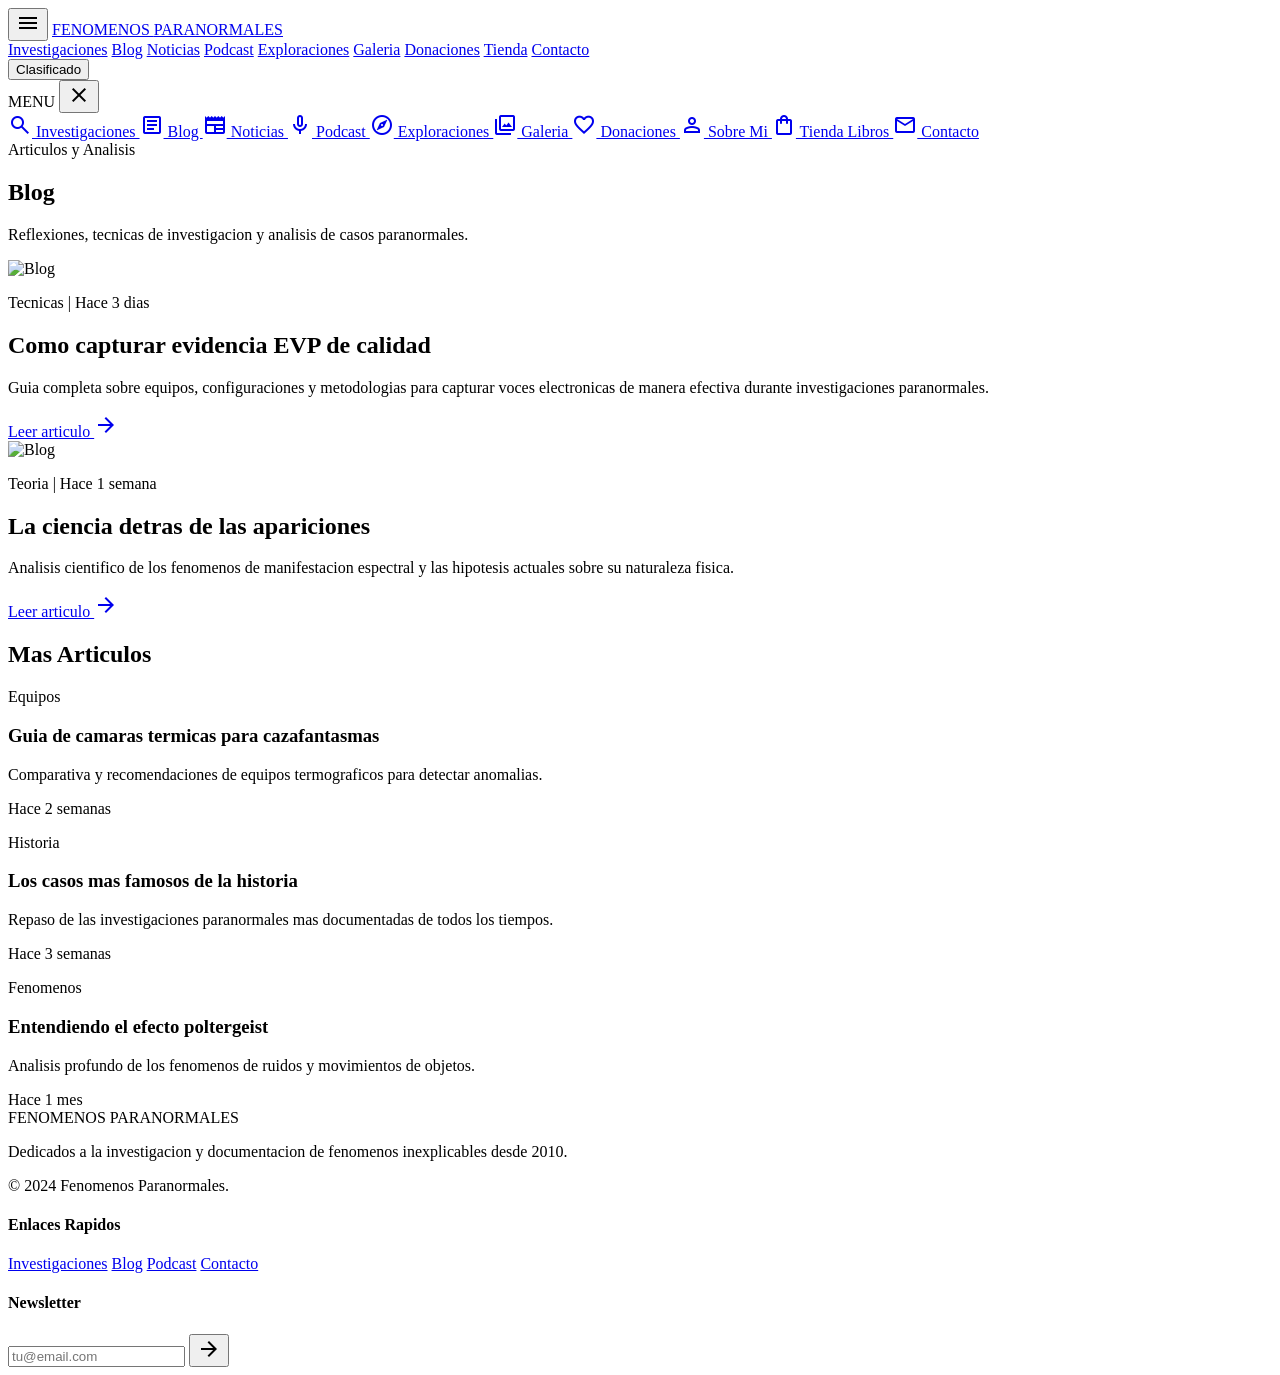
==== blog.html @ f91ad7a1 "Add files via upload Asi va a ir quedando bro" ====
<!DOCTYPE html>
<html lang="es">
<head>
    <meta charset="utf-8"/>
    <meta content="width=device-width, initial-scale=1.0" name="viewport"/>
    <title>Blog | FENOMENOS PARANORMALES</title>
    <link href="https://fonts.googleapis.com/css2?family=EB+Garamond:wght@400;500;600;700&family=Hanken+Grotesk:wght@400;700&display=swap" rel="stylesheet"/>
    <link href="https://fonts.googleapis.com/css2?family=Material+Symbols+Outlined:wght,FILL@100..700,0..1&display=swap" rel="stylesheet"/>
    <script src="https://cdn.tailwindcss.com?plugins=forms,container-queries"></script>
    <script>
        tailwind.config = {
            darkMode: 'class',
            theme: {
                extend: {
                    colors: { primary: '#000000', secondary: '#b6171e' },
                    fontFamily: { 'display': ['"EB Garamond"', 'serif'], 'body': ['"Hanken Grotesk"', 'sans-serif'] }
                }
            }
        }
    </script>
    <link href="styles.css" rel="stylesheet"/>
    <style>
        .nav-hidden { transform: translateY(-100%); }
        nav { transition: transform 0.35s ease; }
        #menuMovil { transition: transform 0.3s ease; }
        #menuMovil.open { transform: translateX(0); }
        #overlayMenu.visible { display: block; }
    </style>
</head>

<body class="bg-white text-black min-h-screen flex flex-col">

    <nav id="mainNav" class="bg-white border-b-2 border-black flex justify-between items-center w-full px-6 lg:px-12 h-20 fixed top-0 z-50">
        <button id="btnHamburguesa" class="lg:hidden p-2 text-black hover:text-red-700 transition-colors">
            <span class="material-symbols-outlined text-2xl">menu</span>
        </button>
        
        <a href="index.html" class="font-display text-xl lg:text-2xl font-bold tracking-wider text-black uppercase">
            FENOMENOS <span class="text-red-700">PARANORMALES</span>
        </a>
        
        <div class="hidden lg:flex gap-6 xl:gap-8 items-center">
            <a class="font-body text-xs uppercase tracking-widest text-black hover:text-red-700 border-b-2 border-transparent hover:border-red-700 transition-all pb-1" href="investigaciones.html">Investigaciones</a>
            <a class="font-body text-xs uppercase tracking-widest text-red-700 border-b-2 border-red-700 pb-1" href="blog.html">Blog</a>
            <a class="font-body text-xs uppercase tracking-widest text-black hover:text-red-700 border-b-2 border-transparent hover:border-red-700 transition-all pb-1" href="noticias.html">Noticias</a>
            <a class="font-body text-xs uppercase tracking-widest text-black hover:text-red-700 border-b-2 border-transparent hover:border-red-700 transition-all pb-1" href="podcast.html">Podcast</a>
            <a class="font-body text-xs uppercase tracking-widest text-black hover:text-red-700 border-b-2 border-transparent hover:border-red-700 transition-all pb-1" href="exploraciones.html">Exploraciones</a>
            <a class="font-body text-xs uppercase tracking-widest text-black hover:text-red-700 border-b-2 border-transparent hover:border-red-700 transition-all pb-1" href="galeria.html">Galeria</a>
            <a class="font-body text-xs uppercase tracking-widest text-black hover:text-red-700 border-b-2 border-transparent hover:border-red-700 transition-all pb-1" href="donaciones.html">Donaciones</a>
            <a class="font-body text-xs uppercase tracking-widest text-black hover:text-red-700 border-b-2 border-transparent hover:border-red-700 transition-all pb-1" href="tienda.html">Tienda</a>
            <a class="font-body text-xs uppercase tracking-widest text-black hover:text-red-700 border-b-2 border-transparent hover:border-red-700 transition-all pb-1" href="contacto.html">Contacto</a>
        </div>
        
        <div class="flex items-center gap-3">
            <button class="font-body text-xs uppercase tracking-wider px-4 py-2 bg-black text-white hover:bg-red-700 transition-colors duration-300">Clasificado</button>
        </div>
    </nav>

    <div id="overlayMenu" class="hidden fixed inset-0 bg-black/50 z-40 lg:hidden"></div>
    
    <div id="menuMovil" class="fixed left-0 top-0 h-screen w-72 bg-white border-r-2 border-black z-50 -translate-x-full lg:hidden flex flex-col pt-6 px-4">
        
        <div class="flex justify-between items-center mb-6 px-2 pb-4 border-b border-gray-200">
            <span class="font-display text-lg font-bold text-black">MENU</span>
            <button id="btnCerrarMenu" class="p-1 text-black hover:text-red-700 transition-colors">
                <span class="material-symbols-outlined">close</span>
            </button>
        </div>
        
        <div class="space-y-1 overflow-y-auto flex-1">
            <a class="flex items-center gap-3 p-3 font-body text-xs uppercase tracking-wider text-black hover:bg-gray-100 hover:text-red-700 border-l-2 border-transparent hover:border-red-700 transition-all" href="investigaciones.html">
                <span class="material-symbols-outlined">search</span> Investigaciones
            </a>
            <a class="flex items-center gap-3 p-3 font-body text-xs uppercase tracking-wider text-red-700 border-l-2 border-red-700 bg-gray-100" href="blog.html">
                <span class="material-symbols-outlined">article</span> Blog
            </a>
            <a class="flex items-center gap-3 p-3 font-body text-xs uppercase tracking-wider text-black hover:bg-gray-100 hover:text-red-700 border-l-2 border-transparent hover:border-red-700 transition-all" href="noticias.html">
                <span class="material-symbols-outlined">newspaper</span> Noticias
            </a>
            <a class="flex items-center gap-3 p-3 font-body text-xs uppercase tracking-wider text-black hover:bg-gray-100 hover:text-red-700 border-l-2 border-transparent hover:border-red-700 transition-all" href="podcast.html">
                <span class="material-symbols-outlined">mic</span> Podcast
            </a>
            <a class="flex items-center gap-3 p-3 font-body text-xs uppercase tracking-wider text-black hover:bg-gray-100 hover:text-red-700 border-l-2 border-transparent hover:border-red-700 transition-all" href="exploraciones.html">
                <span class="material-symbols-outlined">explore</span> Exploraciones
            </a>
            <a class="flex items-center gap-3 p-3 font-body text-xs uppercase tracking-wider text-black hover:bg-gray-100 hover:text-red-700 border-l-2 border-transparent hover:border-red-700 transition-all" href="galeria.html">
                <span class="material-symbols-outlined">photo_library</span> Galeria
            </a>
            <a class="flex items-center gap-3 p-3 font-body text-xs uppercase tracking-wider text-black hover:bg-gray-100 hover:text-red-700 border-l-2 border-transparent hover:border-red-700 transition-all" href="donaciones.html">
                <span class="material-symbols-outlined">favorite</span> Donaciones
            </a>
            <a class="flex items-center gap-3 p-3 font-body text-xs uppercase tracking-wider text-black hover:bg-gray-100 hover:text-red-700 border-l-2 border-transparent hover:border-red-700 transition-all" href="sobremi.html">
                <span class="material-symbols-outlined">person</span> Sobre Mi
            </a>
            <a class="flex items-center gap-3 p-3 font-body text-xs uppercase tracking-wider text-black hover:bg-gray-100 hover:text-red-700 border-l-2 border-transparent hover:border-red-700 transition-all" href="tienda.html">
                <span class="material-symbols-outlined">shopping_bag</span> Tienda Libros
            </a>
            <a class="flex items-center gap-3 p-3 font-body text-xs uppercase tracking-wider text-black hover:bg-gray-100 hover:text-red-700 border-l-2 border-transparent hover:border-red-700 transition-all" href="contacto.html">
                <span class="material-symbols-outlined">mail</span> Contacto
            </a>
        </div>
    </div>

    <main class="flex-grow mt-20">
        
        <!-- HERO BLOG -->
        <section class="px-6 lg:px-12 py-16 lg:py-24 max-w-6xl mx-auto border-b border-gray-200">
            <div class="text-center">
                <span class="font-body text-xs text-red-700 uppercase tracking-widest mb-4 block">Articulos y Analisis</span>
                <h1 class="font-display text-4xl lg:text-6xl mb-6">Blog</h1>
                <p class="font-body text-lg text-gray-600 max-w-2xl mx-auto">Reflexiones, tecnicas de investigacion y analisis de casos paranormales.</p>
            </div>
        </section>

        <!-- ARTICULOS DESTACADOS -->
        <section class="px-6 lg:px-12 py-16 max-w-6xl mx-auto border-b border-gray-200">
            <div class="grid grid-cols-1 lg:grid-cols-2 gap-8">
                
                <article class="group bg-white border-2 border-black overflow-hidden hover:border-red-700 transition-colors">
                    <div class="aspect-video overflow-hidden">
                        <img loading="lazy" class="w-full h-full object-cover filter grayscale group-hover:grayscale-0 group-hover:scale-105 transition-all duration-700" src="https://images.unsplash.com/photo-1519074069444-1ba4fff66d16?w=600&h=340&fit=crop" alt="Blog"/>
                    </div>
                    <div class="p-6">
                        <p class="font-body text-[10px] text-red-700 uppercase tracking-wider mb-2">Tecnicas | Hace 3 dias</p>
                        <h2 class="font-display text-2xl mb-4">Como capturar evidencia EVP de calidad</h2>
                        <p class="font-body text-gray-600 mb-6">Guia completa sobre equipos, configuraciones y metodologias para capturar voces electronicas de manera efectiva durante investigaciones paranormales.</p>
                        <a href="#" class="inline-flex items-center gap-2 font-body text-xs uppercase tracking-wider text-red-700 hover:text-black transition-colors">
                            Leer articulo <span class="material-symbols-outlined text-sm">arrow_forward</span>
                        </a>
                    </div>
                </article>
                
                <article class="group bg-white border-2 border-black overflow-hidden hover:border-red-700 transition-colors">
                    <div class="aspect-video overflow-hidden">
                        <img loading="lazy" class="w-full h-full object-cover filter grayscale group-hover:grayscale-0 group-hover:scale-105 transition-all duration-700" src="https://images.unsplash.com/photo-1605806616949-1e87b487bc2a?w=600&h=340&fit=crop" alt="Blog"/>
                    </div>
                    <div class="p-6">
                        <p class="font-body text-[10px] text-red-700 uppercase tracking-wider mb-2">Teoria | Hace 1 semana</p>
                        <h2 class="font-display text-2xl mb-4">La ciencia detras de las apariciones</h2>
                        <p class="font-body text-gray-600 mb-6">Analisis cientifico de los fenomenos de manifestacion espectral y las hipotesis actuales sobre su naturaleza fisica.</p>
                        <a href="#" class="inline-flex items-center gap-2 font-body text-xs uppercase tracking-wider text-red-700 hover:text-black transition-colors">
                            Leer articulo <span class="material-symbols-outlined text-sm">arrow_forward</span>
                        </a>
                    </div>
                </article>
            </div>
        </section>

        <!-- MAS ARTICULOS -->
        <section class="px-6 lg:px-12 py-16 max-w-6xl mx-auto bg-gray-50">
            <h2 class="font-display text-2xl mb-12">Mas Articulos</h2>
            
            <div class="grid grid-cols-1 md:grid-cols-3 gap-6">
                
                <article class="group bg-white border border-gray-300 p-6 hover:border-black transition-colors">
                    <p class="font-body text-[10px] text-red-700 uppercase tracking-wider mb-2">Equipos</p>
                    <h3 class="font-display text-lg mb-3">Guia de camaras termicas para cazafantasmas</h3>
                    <p class="font-body text-sm text-gray-600 mb-4">Comparativa y recomendaciones de equipos termograficos para detectar anomalias.</p>
                    <span class="font-body text-xs text-gray-400">Hace 2 semanas</span>
                </article>
                
                <article class="group bg-white border border-gray-300 p-6 hover:border-black transition-colors">
                    <p class="font-body text-[10px] text-red-700 uppercase tracking-wider mb-2">Historia</p>
                    <h3 class="font-display text-lg mb-3">Los casos mas famosos de la historia</h3>
                    <p class="font-body text-sm text-gray-600 mb-4">Repaso de las investigaciones paranormales mas documentadas de todos los tiempos.</p>
                    <span class="font-body text-xs text-gray-400">Hace 3 semanas</span>
                </article>
                
                <article class="group bg-white border border-gray-300 p-6 hover:border-black transition-colors">
                    <p class="font-body text-[10px] text-red-700 uppercase tracking-wider mb-2">Fenomenos</p>
                    <h3 class="font-display text-lg mb-3">Entendiendo el efecto poltergeist</h3>
                    <p class="font-body text-sm text-gray-600 mb-4">Analisis profundo de los fenomenos de ruidos y movimientos de objetos.</p>
                    <span class="font-body text-xs text-gray-400">Hace 1 mes</span>
                </article>
            </div>
        </section>

    </main>

    <footer class="bg-black text-white py-12 px-6 lg:px-12">
        <div class="max-w-6xl mx-auto grid grid-cols-1 md:grid-cols-3 gap-8">
            <div>
                <div class="font-display text-xl font-bold mb-4">FENOMENOS <span class="text-red-700">PARANORMALES</span></div>
                <p class="font-body text-sm text-gray-400 mb-4">Dedicados a la investigacion y documentacion de fenomenos inexplicables desde 2010.</p>
                <p class="font-body text-xs text-gray-500">© 2024 Fenomenos Paranormales.</p>
            </div>
            <div>
                <h4 class="font-body text-xs uppercase tracking-wider text-red-700 mb-4">Enlaces Rapidos</h4>
                <div class="flex flex-col gap-2">
                    <a href="investigaciones.html" class="font-body text-sm text-gray-400 hover:text-white">Investigaciones</a>
                    <a href="blog.html" class="font-body text-sm text-gray-400 hover:text-white">Blog</a>
                    <a href="podcast.html" class="font-body text-sm text-gray-400 hover:text-white">Podcast</a>
                    <a href="contacto.html" class="font-body text-sm text-gray-400 hover:text-white">Contacto</a>
                </div>
            </div>
            <div>
                <h4 class="font-body text-xs uppercase tracking-wider text-red-700 mb-4">Newsletter</h4>
                <div class="flex border-b border-gray-600">
                    <input type="email" placeholder="tu@email.com" class="bg-transparent flex-grow py-2 text-white focus:outline-none"/>
                    <button class="text-red-700 hover:text-white">
                        <span class="material-symbols-outlined">arrow_forward</span>
                    </button>
                </div>
            </div>
        </div>
    </footer>

    <script>
        const btnHamburguesa = document.getElementById('btnHamburguesa');
        const btnCerrarMenu = document.getElementById('btnCerrarMenu');
        const menuMovil = document.getElementById('menuMovil');
        const overlayMenu = document.getElementById('overlayMenu');
        
        function abrirMenu() { menuMovil.classList.add('open'); overlayMenu.classList.add('visible'); document.body.style.overflow = 'hidden'; }
        function cerrarMenu() { menuMovil.classList.remove('open'); overlayMenu.classList.remove('visible'); document.body.style.overflow = ''; }
        
        btnHamburguesa.addEventListener('click', abrirMenu);
        btnCerrarMenu.addEventListener('click', cerrarMenu);
        overlayMenu.addEventListener('click', cerrarMenu);
        document.querySelectorAll('#menuMovil a').forEach(link => link.addEventListener('click', cerrarMenu));
        
        (function() {
            const nav = document.getElementById('mainNav');
            let ultimoScroll = 0;
            window.addEventListener('scroll', function() {
                const actual = window.pageYOffset;
                if (actual <= 100) { nav.classList.remove('nav-hidden'); ultimoScroll = actual; return; }
                if (Math.abs(actual - ultimoScroll) < 10) return;
                actual > ultimoScroll ? nav.classList.add('nav-hidden') : nav.classList.remove('nav-hidden');
                ultimoScroll = actual;
            });
        })();
    </script>

</body>
</html>
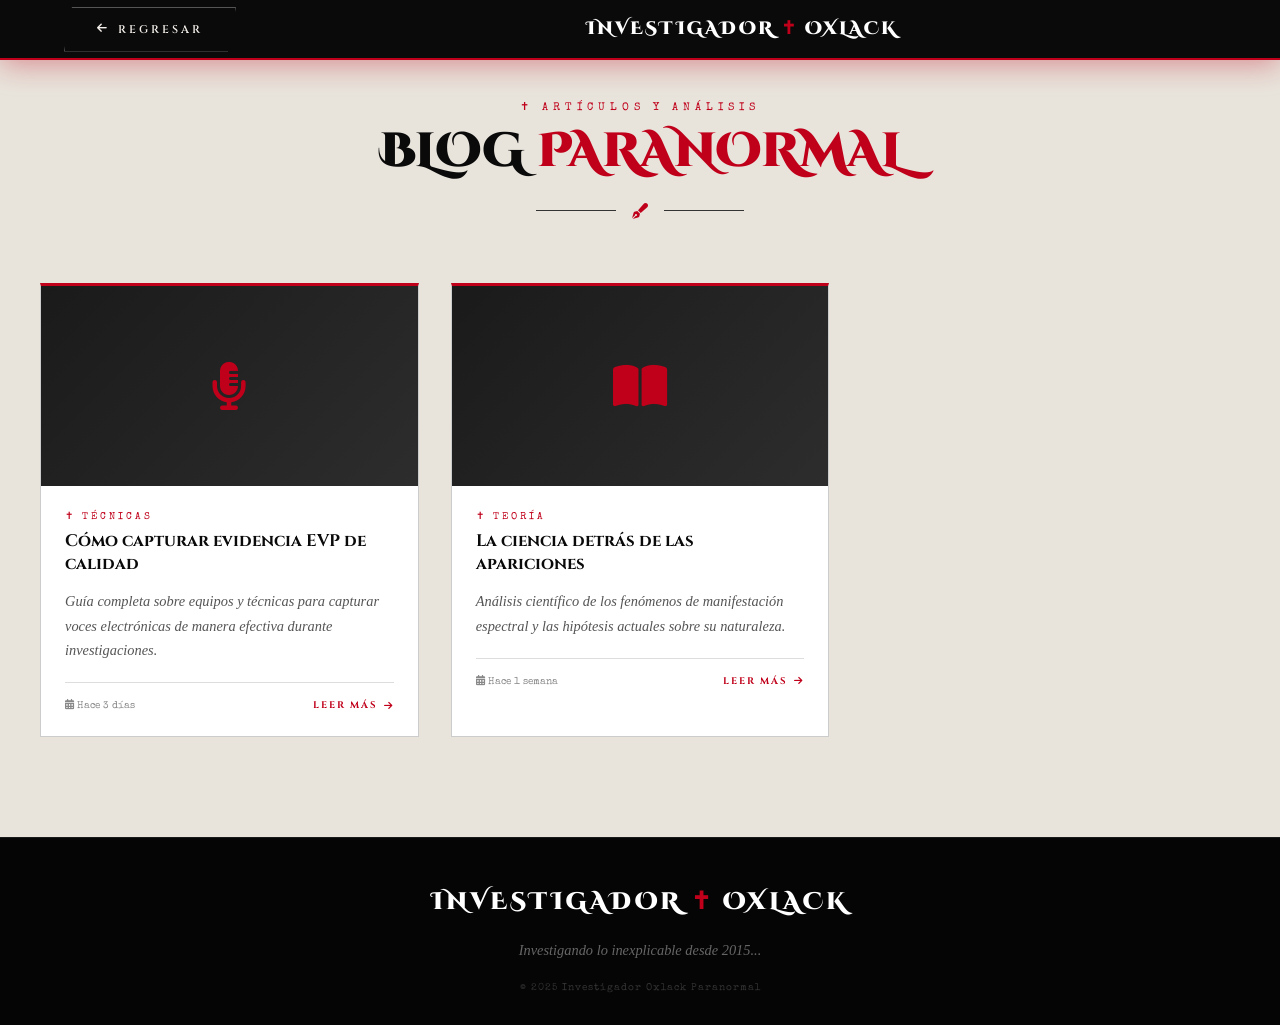
==== commit 09114233: "MODIFICIACIONES PRIMERA REVISION HAY QUE IR LIMPIANDO Y ORGANIZANDO EL GIT" ====
--- a/blog.html
+++ b/blog.html
@@ -1,236 +1,67 @@
 <!DOCTYPE html>
 <html lang="es">
 <head>
-    <meta charset="utf-8"/>
-    <meta content="width=device-width, initial-scale=1.0" name="viewport"/>
-    <title>Blog | FENOMENOS PARANORMALES</title>
-    <link href="https://fonts.googleapis.com/css2?family=EB+Garamond:wght@400;500;600;700&family=Hanken+Grotesk:wght@400;700&display=swap" rel="stylesheet"/>
-    <link href="https://fonts.googleapis.com/css2?family=Material+Symbols+Outlined:wght,FILL@100..700,0..1&display=swap" rel="stylesheet"/>
-    <script src="https://cdn.tailwindcss.com?plugins=forms,container-queries"></script>
-    <script>
-        tailwind.config = {
-            darkMode: 'class',
-            theme: {
-                extend: {
-                    colors: { primary: '#000000', secondary: '#b6171e' },
-                    fontFamily: { 'display': ['"EB Garamond"', 'serif'], 'body': ['"Hanken Grotesk"', 'sans-serif'] }
-                }
-            }
-        }
-    </script>
-    <link href="styles.css" rel="stylesheet"/>
-    <style>
-        .nav-hidden { transform: translateY(-100%); }
-        nav { transition: transform 0.35s ease; }
-        #menuMovil { transition: transform 0.3s ease; }
-        #menuMovil.open { transform: translateX(0); }
-        #overlayMenu.visible { display: block; }
-    </style>
+<meta charset="UTF-8">
+<meta name="viewport" content="width=device-width, initial-scale=1.0">
+<title>Blog | Investigador Oxlack Paranormal</title>
+<link href="https://fonts.googleapis.com/css2?family=Creepster&family=Cinzel+Decorative:wght@400;700;900&family=Cinzel:wght@400;600;900&family=IM+Fell+English:ital@0;1&family=Special+Elite&display=swap" rel="stylesheet">
+<link rel="stylesheet" href="https://cdnjs.cloudflare.com/ajax/libs/font-awesome/6.5.0/css/all.min.css">
+<link rel="stylesheet" href="styles.css">
 </head>
+<body>
 
-<body class="bg-white text-black min-h-screen flex flex-col">
+<!-- NAV SIMPLIFICADO -->
+<nav>
+  <a href="index.html" class="btn-secondary" style="margin-left: 2rem;"><i class="fas fa-arrow-left"></i> Regresar</a>
+  <a class="nav-logo" href="index.html">INVESTIGADOR <span>&#10013;</span> OXLACK</a>
+  <div></div>
+</nav>
 
-    <nav id="mainNav" class="bg-white border-b-2 border-black flex justify-between items-center w-full px-6 lg:px-12 h-20 fixed top-0 z-50">
-        <button id="btnHamburguesa" class="lg:hidden p-2 text-black hover:text-red-700 transition-colors">
-            <span class="material-symbols-outlined text-2xl">menu</span>
-        </button>
-        
-        <a href="index.html" class="font-display text-xl lg:text-2xl font-bold tracking-wider text-black uppercase">
-            FENOMENOS <span class="text-red-700">PARANORMALES</span>
-        </a>
-        
-        <div class="hidden lg:flex gap-6 xl:gap-8 items-center">
-            <a class="font-body text-xs uppercase tracking-widest text-black hover:text-red-700 border-b-2 border-transparent hover:border-red-700 transition-all pb-1" href="investigaciones.html">Investigaciones</a>
-            <a class="font-body text-xs uppercase tracking-widest text-red-700 border-b-2 border-red-700 pb-1" href="blog.html">Blog</a>
-            <a class="font-body text-xs uppercase tracking-widest text-black hover:text-red-700 border-b-2 border-transparent hover:border-red-700 transition-all pb-1" href="noticias.html">Noticias</a>
-            <a class="font-body text-xs uppercase tracking-widest text-black hover:text-red-700 border-b-2 border-transparent hover:border-red-700 transition-all pb-1" href="podcast.html">Podcast</a>
-            <a class="font-body text-xs uppercase tracking-widest text-black hover:text-red-700 border-b-2 border-transparent hover:border-red-700 transition-all pb-1" href="exploraciones.html">Exploraciones</a>
-            <a class="font-body text-xs uppercase tracking-widest text-black hover:text-red-700 border-b-2 border-transparent hover:border-red-700 transition-all pb-1" href="galeria.html">Galeria</a>
-            <a class="font-body text-xs uppercase tracking-widest text-black hover:text-red-700 border-b-2 border-transparent hover:border-red-700 transition-all pb-1" href="donaciones.html">Donaciones</a>
-            <a class="font-body text-xs uppercase tracking-widest text-black hover:text-red-700 border-b-2 border-transparent hover:border-red-700 transition-all pb-1" href="tienda.html">Tienda</a>
-            <a class="font-body text-xs uppercase tracking-widest text-black hover:text-red-700 border-b-2 border-transparent hover:border-red-700 transition-all pb-1" href="contacto.html">Contacto</a>
+<section class="section">
+  <div class="container">
+    <div class="section-header">
+      <span class="section-label">&#10013; Artículos y Análisis</span>
+      <h2 class="section-title">BLOG <span class="rojo">PARANORMAL</span></h2>
+      <div class="section-line"><i class="fas fa-pen-fancy"></i></div>
+    </div>
+    <div class="inv-grid">
+      <div class="inv-card">
+        <div class="inv-img-placeholder"><i class="fas fa-microphone-alt"></i></div>
+        <div class="inv-card-body">
+          <span class="inv-tag">&#10013; Técnicas</span>
+          <h3 class="inv-card-title">Cómo capturar evidencia EVP de calidad</h3>
+          <p class="inv-card-desc">Guía completa sobre equipos y técnicas para capturar voces electrónicas de manera efectiva durante investigaciones.</p>
+          <div class="inv-card-meta">
+            <span><i class="fas fa-calendar-alt"></i> Hace 3 días</span>
+            <a href="#" class="read-more">Leer más <i class="fas fa-arrow-right"></i></a>
+          </div>
         </div>
-        
-        <div class="flex items-center gap-3">
-            <button class="font-body text-xs uppercase tracking-wider px-4 py-2 bg-black text-white hover:bg-red-700 transition-colors duration-300">Clasificado</button>
+      </div>
+      <div class="inv-card">
+        <div class="inv-img-placeholder"><i class="fas fa-book-open"></i></div>
+        <div class="inv-card-body">
+          <span class="inv-tag">&#10013; Teoría</span>
+          <h3 class="inv-card-title">La ciencia detrás de las apariciones</h3>
+          <p class="inv-card-desc">Análisis científico de los fenómenos de manifestación espectral y las hipótesis actuales sobre su naturaleza.</p>
+          <div class="inv-card-meta">
+            <span><i class="fas fa-calendar-alt"></i> Hace 1 semana</span>
+            <a href="#" class="read-more">Leer más <i class="fas fa-arrow-right"></i></a>
+          </div>
         </div>
-    </nav>
+      </div>
+    </div>
+  </div>
+</section>
 
-    <div id="overlayMenu" class="hidden fixed inset-0 bg-black/50 z-40 lg:hidden"></div>
-    
-    <div id="menuMovil" class="fixed left-0 top-0 h-screen w-72 bg-white border-r-2 border-black z-50 -translate-x-full lg:hidden flex flex-col pt-6 px-4">
-        
-        <div class="flex justify-between items-center mb-6 px-2 pb-4 border-b border-gray-200">
-            <span class="font-display text-lg font-bold text-black">MENU</span>
-            <button id="btnCerrarMenu" class="p-1 text-black hover:text-red-700 transition-colors">
-                <span class="material-symbols-outlined">close</span>
-            </button>
-        </div>
-        
-        <div class="space-y-1 overflow-y-auto flex-1">
-            <a class="flex items-center gap-3 p-3 font-body text-xs uppercase tracking-wider text-black hover:bg-gray-100 hover:text-red-700 border-l-2 border-transparent hover:border-red-700 transition-all" href="investigaciones.html">
-                <span class="material-symbols-outlined">search</span> Investigaciones
-            </a>
-            <a class="flex items-center gap-3 p-3 font-body text-xs uppercase tracking-wider text-red-700 border-l-2 border-red-700 bg-gray-100" href="blog.html">
-                <span class="material-symbols-outlined">article</span> Blog
-            </a>
-            <a class="flex items-center gap-3 p-3 font-body text-xs uppercase tracking-wider text-black hover:bg-gray-100 hover:text-red-700 border-l-2 border-transparent hover:border-red-700 transition-all" href="noticias.html">
-                <span class="material-symbols-outlined">newspaper</span> Noticias
-            </a>
-            <a class="flex items-center gap-3 p-3 font-body text-xs uppercase tracking-wider text-black hover:bg-gray-100 hover:text-red-700 border-l-2 border-transparent hover:border-red-700 transition-all" href="podcast.html">
-                <span class="material-symbols-outlined">mic</span> Podcast
-            </a>
-            <a class="flex items-center gap-3 p-3 font-body text-xs uppercase tracking-wider text-black hover:bg-gray-100 hover:text-red-700 border-l-2 border-transparent hover:border-red-700 transition-all" href="exploraciones.html">
-                <span class="material-symbols-outlined">explore</span> Exploraciones
-            </a>
-            <a class="flex items-center gap-3 p-3 font-body text-xs uppercase tracking-wider text-black hover:bg-gray-100 hover:text-red-700 border-l-2 border-transparent hover:border-red-700 transition-all" href="galeria.html">
-                <span class="material-symbols-outlined">photo_library</span> Galeria
-            </a>
-            <a class="flex items-center gap-3 p-3 font-body text-xs uppercase tracking-wider text-black hover:bg-gray-100 hover:text-red-700 border-l-2 border-transparent hover:border-red-700 transition-all" href="donaciones.html">
-                <span class="material-symbols-outlined">favorite</span> Donaciones
-            </a>
-            <a class="flex items-center gap-3 p-3 font-body text-xs uppercase tracking-wider text-black hover:bg-gray-100 hover:text-red-700 border-l-2 border-transparent hover:border-red-700 transition-all" href="sobremi.html">
-                <span class="material-symbols-outlined">person</span> Sobre Mi
-            </a>
-            <a class="flex items-center gap-3 p-3 font-body text-xs uppercase tracking-wider text-black hover:bg-gray-100 hover:text-red-700 border-l-2 border-transparent hover:border-red-700 transition-all" href="tienda.html">
-                <span class="material-symbols-outlined">shopping_bag</span> Tienda Libros
-            </a>
-            <a class="flex items-center gap-3 p-3 font-body text-xs uppercase tracking-wider text-black hover:bg-gray-100 hover:text-red-700 border-l-2 border-transparent hover:border-red-700 transition-all" href="contacto.html">
-                <span class="material-symbols-outlined">mail</span> Contacto
-            </a>
-        </div>
+<footer>
+  <div class="container">
+    <div class="footer-content">
+      <div class="footer-logo">INVESTIGADOR <span>&#10013;</span> OXLACK</div>
+      <p class="footer-text">Investigando lo inexplicable desde 2015...</p>
+      <p class="copyright">&copy; 2025 Investigador Oxlack Paranormal</p>
     </div>
-
-    <main class="flex-grow mt-20">
-        
-        <!-- HERO BLOG -->
-        <section class="px-6 lg:px-12 py-16 lg:py-24 max-w-6xl mx-auto border-b border-gray-200">
-            <div class="text-center">
-                <span class="font-body text-xs text-red-700 uppercase tracking-widest mb-4 block">Articulos y Analisis</span>
-                <h1 class="font-display text-4xl lg:text-6xl mb-6">Blog</h1>
-                <p class="font-body text-lg text-gray-600 max-w-2xl mx-auto">Reflexiones, tecnicas de investigacion y analisis de casos paranormales.</p>
-            </div>
-        </section>
-
-        <!-- ARTICULOS DESTACADOS -->
-        <section class="px-6 lg:px-12 py-16 max-w-6xl mx-auto border-b border-gray-200">
-            <div class="grid grid-cols-1 lg:grid-cols-2 gap-8">
-                
-                <article class="group bg-white border-2 border-black overflow-hidden hover:border-red-700 transition-colors">
-                    <div class="aspect-video overflow-hidden">
-                        <img loading="lazy" class="w-full h-full object-cover filter grayscale group-hover:grayscale-0 group-hover:scale-105 transition-all duration-700" src="https://images.unsplash.com/photo-1519074069444-1ba4fff66d16?w=600&h=340&fit=crop" alt="Blog"/>
-                    </div>
-                    <div class="p-6">
-                        <p class="font-body text-[10px] text-red-700 uppercase tracking-wider mb-2">Tecnicas | Hace 3 dias</p>
-                        <h2 class="font-display text-2xl mb-4">Como capturar evidencia EVP de calidad</h2>
-                        <p class="font-body text-gray-600 mb-6">Guia completa sobre equipos, configuraciones y metodologias para capturar voces electronicas de manera efectiva durante investigaciones paranormales.</p>
-                        <a href="#" class="inline-flex items-center gap-2 font-body text-xs uppercase tracking-wider text-red-700 hover:text-black transition-colors">
-                            Leer articulo <span class="material-symbols-outlined text-sm">arrow_forward</span>
-                        </a>
-                    </div>
-                </article>
-                
-                <article class="group bg-white border-2 border-black overflow-hidden hover:border-red-700 transition-colors">
-                    <div class="aspect-video overflow-hidden">
-                        <img loading="lazy" class="w-full h-full object-cover filter grayscale group-hover:grayscale-0 group-hover:scale-105 transition-all duration-700" src="https://images.unsplash.com/photo-1605806616949-1e87b487bc2a?w=600&h=340&fit=crop" alt="Blog"/>
-                    </div>
-                    <div class="p-6">
-                        <p class="font-body text-[10px] text-red-700 uppercase tracking-wider mb-2">Teoria | Hace 1 semana</p>
-                        <h2 class="font-display text-2xl mb-4">La ciencia detras de las apariciones</h2>
-                        <p class="font-body text-gray-600 mb-6">Analisis cientifico de los fenomenos de manifestacion espectral y las hipotesis actuales sobre su naturaleza fisica.</p>
-                        <a href="#" class="inline-flex items-center gap-2 font-body text-xs uppercase tracking-wider text-red-700 hover:text-black transition-colors">
-                            Leer articulo <span class="material-symbols-outlined text-sm">arrow_forward</span>
-                        </a>
-                    </div>
-                </article>
-            </div>
-        </section>
-
-        <!-- MAS ARTICULOS -->
-        <section class="px-6 lg:px-12 py-16 max-w-6xl mx-auto bg-gray-50">
-            <h2 class="font-display text-2xl mb-12">Mas Articulos</h2>
-            
-            <div class="grid grid-cols-1 md:grid-cols-3 gap-6">
-                
-                <article class="group bg-white border border-gray-300 p-6 hover:border-black transition-colors">
-                    <p class="font-body text-[10px] text-red-700 uppercase tracking-wider mb-2">Equipos</p>
-                    <h3 class="font-display text-lg mb-3">Guia de camaras termicas para cazafantasmas</h3>
-                    <p class="font-body text-sm text-gray-600 mb-4">Comparativa y recomendaciones de equipos termograficos para detectar anomalias.</p>
-                    <span class="font-body text-xs text-gray-400">Hace 2 semanas</span>
-                </article>
-                
-                <article class="group bg-white border border-gray-300 p-6 hover:border-black transition-colors">
-                    <p class="font-body text-[10px] text-red-700 uppercase tracking-wider mb-2">Historia</p>
-                    <h3 class="font-display text-lg mb-3">Los casos mas famosos de la historia</h3>
-                    <p class="font-body text-sm text-gray-600 mb-4">Repaso de las investigaciones paranormales mas documentadas de todos los tiempos.</p>
-                    <span class="font-body text-xs text-gray-400">Hace 3 semanas</span>
-                </article>
-                
-                <article class="group bg-white border border-gray-300 p-6 hover:border-black transition-colors">
-                    <p class="font-body text-[10px] text-red-700 uppercase tracking-wider mb-2">Fenomenos</p>
-                    <h3 class="font-display text-lg mb-3">Entendiendo el efecto poltergeist</h3>
-                    <p class="font-body text-sm text-gray-600 mb-4">Analisis profundo de los fenomenos de ruidos y movimientos de objetos.</p>
-                    <span class="font-body text-xs text-gray-400">Hace 1 mes</span>
-                </article>
-            </div>
-        </section>
-
-    </main>
-
-    <footer class="bg-black text-white py-12 px-6 lg:px-12">
-        <div class="max-w-6xl mx-auto grid grid-cols-1 md:grid-cols-3 gap-8">
-            <div>
-                <div class="font-display text-xl font-bold mb-4">FENOMENOS <span class="text-red-700">PARANORMALES</span></div>
-                <p class="font-body text-sm text-gray-400 mb-4">Dedicados a la investigacion y documentacion de fenomenos inexplicables desde 2010.</p>
-                <p class="font-body text-xs text-gray-500">© 2024 Fenomenos Paranormales.</p>
-            </div>
-            <div>
-                <h4 class="font-body text-xs uppercase tracking-wider text-red-700 mb-4">Enlaces Rapidos</h4>
-                <div class="flex flex-col gap-2">
-                    <a href="investigaciones.html" class="font-body text-sm text-gray-400 hover:text-white">Investigaciones</a>
-                    <a href="blog.html" class="font-body text-sm text-gray-400 hover:text-white">Blog</a>
-                    <a href="podcast.html" class="font-body text-sm text-gray-400 hover:text-white">Podcast</a>
-                    <a href="contacto.html" class="font-body text-sm text-gray-400 hover:text-white">Contacto</a>
-                </div>
-            </div>
-            <div>
-                <h4 class="font-body text-xs uppercase tracking-wider text-red-700 mb-4">Newsletter</h4>
-                <div class="flex border-b border-gray-600">
-                    <input type="email" placeholder="tu@email.com" class="bg-transparent flex-grow py-2 text-white focus:outline-none"/>
-                    <button class="text-red-700 hover:text-white">
-                        <span class="material-symbols-outlined">arrow_forward</span>
-                    </button>
-                </div>
-            </div>
-        </div>
-    </footer>
-
-    <script>
-        const btnHamburguesa = document.getElementById('btnHamburguesa');
-        const btnCerrarMenu = document.getElementById('btnCerrarMenu');
-        const menuMovil = document.getElementById('menuMovil');
-        const overlayMenu = document.getElementById('overlayMenu');
-        
-        function abrirMenu() { menuMovil.classList.add('open'); overlayMenu.classList.add('visible'); document.body.style.overflow = 'hidden'; }
-        function cerrarMenu() { menuMovil.classList.remove('open'); overlayMenu.classList.remove('visible'); document.body.style.overflow = ''; }
-        
-        btnHamburguesa.addEventListener('click', abrirMenu);
-        btnCerrarMenu.addEventListener('click', cerrarMenu);
-        overlayMenu.addEventListener('click', cerrarMenu);
-        document.querySelectorAll('#menuMovil a').forEach(link => link.addEventListener('click', cerrarMenu));
-        
-        (function() {
-            const nav = document.getElementById('mainNav');
-            let ultimoScroll = 0;
-            window.addEventListener('scroll', function() {
-                const actual = window.pageYOffset;
-                if (actual <= 100) { nav.classList.remove('nav-hidden'); ultimoScroll = actual; return; }
-                if (Math.abs(actual - ultimoScroll) < 10) return;
-                actual > ultimoScroll ? nav.classList.add('nav-hidden') : nav.classList.remove('nav-hidden');
-                ultimoScroll = actual;
-            });
-        })();
-    </script>
+  </div>
+</footer>
 
 </body>
 </html>
--- a/styles.css
+++ b/styles.css
@@ -0,0 +1,619 @@
+:root {
+  --rojo: #c0001a;
+  --rojo-oscuro: #7a000f;
+  --rojo-claro: #e8001f;
+  --negro: #0a0a0a;
+  --gris-oscuro: #1a1a1a;
+  --gris-medio: #2d2d2d;
+  --gris-claro: #888888;
+  --blanco: #f5f0eb;
+  --blanco-puro: #ffffff;
+  --hueso: #ede8df;
+  --fondo-principal: #e8e4dc;
+  --sombra-roja: rgba(192,0,26,0.3);
+}
+
+*, *::before, *::after { box-sizing: border-box; margin: 0; padding: 0; }
+
+img { max-width: 100%; display: block; }
+
+html { scroll-behavior: smooth; }
+
+body {
+  background-color: var(--fondo-principal);
+  color: var(--negro);
+  font-family: 'IM Fell English', serif;
+  overflow-x: hidden;
+}
+
+/* ── BARRA DE DESPLAZAMIENTO ── */
+::-webkit-scrollbar { width: 6px; }
+::-webkit-scrollbar-track { background: var(--gris-oscuro); }
+::-webkit-scrollbar-thumb { background: var(--rojo); border-radius: 3px; }
+
+/* ═══════════════════════════ NAVEGACIÓN ═══════════════════════════ */
+nav {
+  position: fixed; top: 0; width: 100%; z-index: 1000;
+  background: var(--negro);
+  border-bottom: 2px solid var(--rojo);
+  padding: 0 2rem;
+  display: flex; align-items: center; justify-content: space-between;
+  height: 60px;
+  box-shadow: 0 4px 30px rgba(192,0,26,0.4);
+}
+
+.nav-logo {
+  font-family: 'Cinzel Decorative', serif;
+  font-size: 1.1rem; font-weight: 900;
+  color: var(--blanco-puro);
+  letter-spacing: 2px;
+  text-decoration: none;
+  display: flex; align-items: center; gap: 0.45rem;
+  white-space: nowrap;
+}
+.nav-logo span { color: var(--rojo); }
+
+.nav-links {
+  display: flex; gap: 0.1rem;
+  list-style: none;
+}
+.nav-links a {
+  font-family: 'Cinzel', serif;
+  font-size: 0.6rem; font-weight: 600;
+  letter-spacing: 1.5px; text-transform: uppercase;
+  color: var(--blanco);
+  text-decoration: none; padding: 6px 10px;
+  transition: color 0.2s;
+  position: relative;
+}
+.nav-links a::after {
+  content: '';
+  position: absolute; bottom: 0; left: 50%; width: 0; height: 1px;
+  background: var(--rojo);
+  transition: all 0.3s; transform: translateX(-50%);
+}
+.nav-links a:hover, .nav-links a.active { color: var(--rojo); }
+.nav-links a:hover::after, .nav-links a.active::after { width: 80%; }
+
+.hamburger { display: none; flex-direction: column; gap: 5px; cursor: pointer; }
+.hamburger span { width: 25px; height: 2px; background: var(--blanco); transition: all 0.3s; }
+
+/* ═══════════════════════════ HERO ═══════════════════════════ */
+#inicio {
+  min-height: 100vh;
+  background: var(--negro);
+  display: flex; align-items: center; justify-content: center;
+  position: relative; overflow: hidden;
+  padding-top: 60px;
+}
+
+.hero {
+  text-align: center; position: relative; z-index: 2;
+  padding: 2rem;
+}
+
+.hero-tag {
+  font-family: 'Special Elite', cursive;
+  font-size: 0.75rem; letter-spacing: 6px; text-transform: uppercase;
+  color: var(--rojo); margin-bottom: 1rem;
+}
+
+.hero-title {
+  font-family: 'Cinzel Decorative', serif;
+  font-size: clamp(2.5rem, 8vw, 6rem);
+  font-weight: 900; color: var(--blanco-puro);
+  line-height: 0.9; letter-spacing: 2px;
+  text-shadow: 0 0 60px rgba(192,0,26,0.5), 0 0 120px rgba(192,0,26,0.2);
+  margin-bottom: 0.5rem;
+}
+
+.hero-subtitle {
+  font-family: 'IM Fell English', serif;
+  font-style: italic;
+  font-size: clamp(0.9rem, 1.8vw, 1.1rem);
+  color: #aaa; max-width: 550px; margin: 0 auto 2.5rem;
+  line-height: 1.8;
+}
+
+.hero-buttons { display: flex; gap: 1rem; justify-content: center; flex-wrap: wrap; }
+
+.btn-primary {
+  font-family: 'Cinzel', serif; font-size: 0.7rem; font-weight: 700;
+  letter-spacing: 3px; text-transform: uppercase;
+  background: var(--rojo); color: var(--blanco-puro);
+  padding: 14px 32px; text-decoration: none;
+  border: 2px solid var(--rojo);
+  transition: all 0.3s; clip-path: polygon(8px 0%, 100% 0%, calc(100% - 8px) 100%, 0% 100%);
+  display: inline-flex; align-items: center; gap: 8px;
+}
+.btn-primary:hover { background: transparent; color: var(--rojo); }
+
+.btn-secondary {
+  font-family: 'Cinzel', serif; font-size: 0.7rem; font-weight: 600;
+  letter-spacing: 3px; text-transform: uppercase;
+  background: transparent; color: var(--blanco);
+  padding: 14px 32px; text-decoration: none;
+  border: 1px solid #555;
+  transition: all 0.3s; clip-path: polygon(8px 0%, 100% 0%, calc(100% - 8px) 100%, 0% 100%);
+  display: inline-flex; align-items: center; gap: 8px;
+}
+.btn-secondary:hover { border-color: var(--rojo); color: var(--rojo); }
+
+/* ═══════════════════════════ SECCIONES ═══════════════════════════ */
+section { padding: 100px 2rem; }
+.section { padding: 100px 2rem; }
+.bg-alt { background: var(--gris-oscuro); }
+
+.section-header { text-align: center; margin-bottom: 4rem; }
+
+.section-label {
+  font-family: 'Special Elite', cursive;
+  font-size: 0.7rem; letter-spacing: 5px; text-transform: uppercase;
+  color: var(--rojo); display: block; margin-bottom: 0.8rem;
+}
+
+.section-title {
+  font-family: 'Cinzel Decorative', serif;
+  font-size: clamp(1.8rem, 4vw, 3rem); font-weight: 900;
+  color: var(--negro); line-height: 1.1;
+}
+.section-title .rojo { color: var(--rojo); }
+
+.section-line {
+  display: flex; align-items: center; justify-content: center;
+  gap: 1rem; margin-top: 1.5rem;
+}
+.section-line::before, .section-line::after {
+  content: ''; height: 1px; width: 80px; background: #333;
+}
+.section-line i { color: var(--rojo); }
+
+.container { max-width: 1200px; margin: 0 auto; }
+
+/* ═══════════════════════════ INVESTIGACIONES ═══════════════════════════ */
+.inv-grid {
+  display: grid;
+  grid-template-columns: repeat(auto-fill, minmax(340px, 1fr));
+  gap: 2rem;
+}
+
+.inv-card {
+  border: 1px solid #ccc;
+  border-top: 3px solid var(--rojo);
+  background: var(--blanco-puro);
+  transition: all 0.3s;
+  position: relative; overflow: hidden;
+  text-decoration: none;
+}
+.inv-card::before {
+  content: '';
+  position: absolute; top: 0; left: 0; right: 0; height: 3px;
+  background: var(--rojo);
+  transform: scaleX(0);
+  transition: transform 0.3s;
+  transform-origin: left;
+}
+.inv-card:hover { transform: translateY(-6px); box-shadow: 0 20px 60px rgba(0,0,0,0.12), 0 0 30px var(--sombra-roja); }
+.inv-card:hover::before { transform: scaleX(1); }
+
+.inv-img-placeholder {
+  width: 100%; height: 200px;
+  background: linear-gradient(135deg, #1a1a1a, #2d2d2d);
+  display: flex; align-items: center; justify-content: center;
+  font-size: 3rem; color: var(--rojo);
+}
+
+.inv-card-body { padding: 1.5rem; }
+
+.inv-tag {
+  font-family: 'Special Elite', cursive;
+  font-size: 0.6rem; letter-spacing: 3px; text-transform: uppercase;
+  color: var(--rojo); margin-bottom: 0.5rem; display: block;
+}
+
+.inv-card-title {
+  font-family: 'Cinzel', serif; font-size: 1.05rem; font-weight: 700;
+  color: var(--negro); margin-bottom: 0.8rem; line-height: 1.4;
+}
+
+.inv-card-desc {
+  font-family: 'IM Fell English', serif; font-style: italic;
+  font-size: 0.9rem; color: #555; line-height: 1.7; margin-bottom: 1.2rem;
+}
+
+.inv-card-meta {
+  display: flex; justify-content: space-between; align-items: center;
+  font-family: 'Special Elite', cursive; font-size: 0.65rem;
+  color: #888; border-top: 1px solid #ddd; padding-top: 1rem;
+}
+
+.read-more {
+  font-family: 'Cinzel', serif; font-size: 0.6rem; font-weight: 700;
+  letter-spacing: 2px; text-transform: uppercase;
+  color: var(--rojo); text-decoration: none;
+  display: inline-flex; align-items: center; gap: 6px;
+  transition: gap 0.2s;
+}
+.read-more:hover { gap: 10px; }
+
+/* ═══════════════════════════ NOTICIAS ═══════════════════════════ */
+.noticia-destacada {
+  display: grid; grid-template-columns: 1fr 1fr; gap: 3rem;
+  align-items: center;
+  background: var(--blanco-puro); padding: 2rem;
+  border-left: 4px solid var(--rojo);
+  box-shadow: 0 4px 20px rgba(0,0,0,0.1);
+}
+
+.noticia-destacada img {
+  width: 100%; height: 300px; object-fit: cover;
+}
+
+.noticia-content { color: var(--negro); }
+
+.noticia-content .fecha {
+  font-family: 'Special Elite', cursive; font-size: 0.6rem;
+  letter-spacing: 4px; color: var(--rojo); margin-bottom: 0.8rem; display: block;
+}
+
+.noticia-content h3 {
+  font-family: 'Cinzel', serif; font-size: 1.8rem; font-weight: 900;
+  margin-bottom: 1rem; line-height: 1.3;
+  color: var(--negro);
+}
+
+.noticia-content p {
+  font-family: 'IM Fell English', serif; font-style: italic;
+  color: #555; line-height: 1.8; margin-bottom: 1.5rem;
+}
+
+/* ═══════════════════════════ PODCAST ═══════════════════════════ */
+.podcast-grid {
+  display: grid; grid-template-columns: repeat(auto-fill, minmax(300px, 1fr)); gap: 2rem;
+}
+
+.podcast-card {
+  background: var(--blanco-puro);
+  border: 1px solid #ccc;
+  border-top: 3px solid var(--rojo);
+  overflow: hidden; transition: all 0.3s;
+  box-shadow: 0 2px 10px rgba(0,0,0,0.05);
+}
+.podcast-card:hover { transform: translateY(-6px); box-shadow: 0 20px 60px rgba(0,0,0,0.12), 0 0 30px var(--sombra-roja); }
+
+.podcast-card img { width: 100%; height: 220px; object-fit: cover; }
+
+.podcast-body { padding: 1.5rem; color: var(--negro); }
+
+.podcast-ep {
+  font-family: 'Special Elite', cursive; font-size: 0.6rem;
+  letter-spacing: 4px; color: var(--rojo); margin-bottom: 0.5rem; display: block;
+}
+
+.podcast-body h3 {
+  font-family: 'Cinzel', serif; font-size: 1.1rem; font-weight: 700;
+  margin-bottom: 0.8rem; line-height: 1.4;
+  color: var(--negro);
+}
+
+.podcast-body p {
+  font-family: 'IM Fell English', serif; font-style: italic;
+  font-size: 0.9rem; color: #555; line-height: 1.7; margin-bottom: 1.2rem;
+}
+
+/* ═══════════════════════════ EXPLORACIONES ═══════════════════════════ */
+.exploracion-grid {
+  display: grid; grid-template-columns: repeat(auto-fill, minmax(360px, 1fr)); gap: 2rem;
+}
+
+.exploracion-card {
+  background: var(--blanco-puro);
+  border: 1px solid #ccc;
+  overflow: hidden; transition: all 0.3s;
+  box-shadow: 0 2px 10px rgba(0,0,0,0.05);
+}
+.exploracion-card:hover { box-shadow: 0 20px 60px rgba(0,0,0,0.12), 0 0 30px var(--sombra-roja); }
+
+.exploracion-img { position: relative; }
+.exploracion-img img { width: 100%; height: 220px; object-fit: cover; }
+
+.play-overlay {
+  position: absolute; inset: 0;
+  background: rgba(0,0,0,0.5);
+  display: flex; align-items: center; justify-content: center;
+  font-size: 4rem; color: var(--rojo);
+  opacity: 0; transition: opacity 0.3s;
+}
+.exploracion-card:hover .play-overlay { opacity: 1; }
+
+.exploracion-body { padding: 1.5rem; color: var(--negro); }
+
+.exploracion-body h3 {
+  font-family: 'Cinzel', serif; font-size: 1.1rem; font-weight: 700;
+  margin-bottom: 0.8rem; line-height: 1.4;
+  color: var(--negro);
+}
+
+.exploracion-body p {
+  font-family: 'IM Fell English', serif; font-style: italic;
+  font-size: 0.9rem; color: #555; line-height: 1.7; margin-bottom: 1.2rem;
+}
+
+/* ═══════════════════════════ GALERÍA ═══════════════════════════ */
+.galeria-categoria { margin-bottom: 3rem; }
+
+.categoria-titulo {
+  font-family: 'Cinzel', serif; font-size: 1.2rem; font-weight: 700;
+  color: var(--negro); margin-bottom: 1.5rem;
+  display: flex; align-items: center; gap: 0.5rem;
+}
+.categoria-titulo i { color: var(--rojo); }
+
+.galeria-grid {
+  display: grid;
+  grid-template-columns: repeat(auto-fill, minmax(250px, 1fr));
+  gap: 1rem;
+}
+
+.galeria-item {
+  position: relative; overflow: hidden; cursor: pointer;
+  aspect-ratio: 1;
+}
+.galeria-item img { width: 100%; height: 100%; object-fit: cover; transition: transform 0.3s; }
+.galeria-item:hover img { transform: scale(1.1); }
+
+.galeria-overlay {
+  position: absolute; inset: 0;
+  background: rgba(192,0,26,0.8);
+  display: flex; align-items: center; justify-content: center;
+  font-size: 2rem; color: var(--blanco-puro);
+  opacity: 0; transition: opacity 0.3s;
+}
+.galeria-item:hover .galeria-overlay { opacity: 1; }
+
+/* ═══════════════════════════ DONACIONES ═══════════════════════════ */
+.donaciones-grid {
+  display: grid; grid-template-columns: repeat(auto-fill, minmax(300px, 1fr)); gap: 2rem;
+}
+
+.donacion-card {
+  background: var(--blanco-puro);
+  border: 1px solid #ccc;
+  border-top: 3px solid var(--rojo);
+  padding: 2rem;
+  text-align: center; transition: all 0.3s;
+  box-shadow: 0 2px 10px rgba(0,0,0,0.05);
+}
+.donacion-card:hover { transform: translateY(-6px); box-shadow: 0 20px 60px rgba(0,0,0,0.12), 0 0 30px var(--sombra-roja); }
+
+.donacion-card img {
+  width: 100%; height: 150px; object-fit: contain;
+  margin-bottom: 1.5rem;
+}
+
+.donacion-card h3 {
+  font-family: 'Cinzel Decorative', serif; font-size: 1.3rem; font-weight: 900;
+  color: var(--negro); margin-bottom: 1rem;
+}
+
+.donacion-card p {
+  font-family: 'IM Fell English', serif; font-style: italic;
+  font-size: 0.9rem; color: #555; line-height: 1.7; margin-bottom: 1.5rem;
+}
+
+/* ═══════════════════════════ SOBRE MÍ ═══════════════════════════ */
+.sobremi-content {
+  display: grid; grid-template-columns: 380px 1fr; gap: 4rem; align-items: start;
+}
+
+.sobremi-img img {
+  width: 100%; aspect-ratio: 1; object-fit: cover;
+  border: 3px solid var(--rojo);
+  box-shadow: 0 10px 40px rgba(192,0,26,0.3);
+}
+
+.sobremi-texto { color: var(--negro); padding-top: 1rem; }
+
+.sobremi-texto h3 {
+  font-family: 'Cinzel Decorative', serif;
+  font-size: 2.2rem; font-weight: 900;
+  margin-bottom: 0.3rem;
+  color: var(--negro);
+}
+
+.sobremi-texto p {
+  font-family: 'IM Fell English', serif; font-style: italic;
+  font-size: 1rem; color: #444; line-height: 1.9; margin-bottom: 1.5rem;
+}
+
+.stats {
+  display: grid; grid-template-columns: repeat(3, 1fr);
+  gap: 1.5rem;
+  padding: 2rem; background: var(--blanco-puro);
+  border-left: 4px solid var(--rojo);
+  box-shadow: 0 2px 10px rgba(0,0,0,0.05);
+}
+
+.stat { text-align: center; }
+.stat .num {
+  font-family: 'Cinzel Decorative', serif; font-size: 2rem; font-weight: 900;
+  color: var(--rojo); display: block;
+}
+.stat .label {
+  font-family: 'Special Elite', cursive; font-size: 0.6rem;
+  letter-spacing: 2px; color: #888; text-transform: uppercase;
+}
+
+/* ═══════════════════════════ TIENDA ═══════════════════════════ */
+.tienda-categoria { margin-bottom: 3rem; }
+
+.tienda-grid {
+  display: grid; grid-template-columns: repeat(auto-fill, minmax(250px, 1fr)); gap: 1.5rem;
+}
+
+.producto-card {
+  background: var(--blanco-puro);
+  border: 1px solid #ccc;
+  border-top: 3px solid var(--rojo);
+  padding: 1.5rem;
+  text-align: center; transition: all 0.3s;
+  box-shadow: 0 2px 10px rgba(0,0,0,0.05);
+}
+.producto-card:hover { transform: translateY(-6px); box-shadow: 0 20px 60px rgba(0,0,0,0.12), 0 0 30px var(--sombra-roja); }
+
+.producto-card img {
+  width: 100%; height: 200px; object-fit: contain;
+  margin-bottom: 1rem;
+}
+
+.producto-card h4 {
+  font-family: 'Cinzel', serif; font-size: 1rem; font-weight: 700;
+  color: var(--negro); margin-bottom: 0.5rem;
+}
+
+.precio {
+  font-family: 'Cinzel Decorative', serif; font-size: 1.3rem;
+  font-weight: 900; color: var(--rojo); margin-bottom: 1rem;
+}
+
+.producto-botones {
+  display: flex; gap: 0.5rem; justify-content: center;
+}
+
+.btn-digital, .btn-fisico, .btn-comprar {
+  font-family: 'Cinzel', serif; font-size: 0.6rem; font-weight: 700;
+  letter-spacing: 2px; text-transform: uppercase;
+  padding: 10px 16px; text-decoration: none;
+  transition: all 0.3s; display: inline-flex; align-items: center; gap: 6px;
+}
+
+.btn-digital {
+  background: var(--rojo); color: var(--blanco-puro); border: 2px solid var(--rojo);
+}
+.btn-digital:hover { background: transparent; color: var(--rojo); }
+
+.btn-fisico {
+  background: transparent; color: var(--blanco); border: 2px solid #555;
+}
+.btn-fisico:hover { border-color: var(--rojo); color: var(--rojo); }
+
+.btn-comprar {
+  background: #25d366; color: var(--blanco-puro); border: 2px solid #25d366;
+}
+.btn-comprar:hover { background: transparent; color: #25d366; }
+
+/* ═══════════════════════════ CONTACTO / REDES ═══════════════════════════ */
+.redes-grid {
+  display: grid; grid-template-columns: repeat(auto-fill, minmax(200px, 1fr)); gap: 1.5rem;
+}
+
+.red-card {
+  background: var(--blanco-puro);
+  border: 1px solid #ccc;
+  padding: 2rem 1.5rem; text-align: center;
+  text-decoration: none; transition: all 0.3s;
+  display: block; position: relative; overflow: hidden;
+  box-shadow: 0 2px 10px rgba(0,0,0,0.05);
+}
+.red-card::before {
+  content: '';
+  position: absolute; inset: 0;
+  background: var(--rojo);
+  transform: scaleY(0); transform-origin: bottom;
+  transition: transform 0.3s;
+}
+.red-card:hover::before { transform: scaleY(1); }
+.red-card:hover i, .red-card:hover h3, .red-card:hover p { color: var(--blanco-puro) !important; }
+
+.red-card i {
+  font-size: 2.5rem; margin-bottom: 1rem;
+  position: relative; z-index: 1; transition: color 0.3s;
+}
+.red-card.youtube i { color: #ff0000; }
+.red-card.instagram i { color: #e4405f; }
+.red-card.facebook i { color: #1877f2; }
+.red-card.tiktok i { color: #ffffff; }
+.red-card.twitter i { color: #1da1f2; }
+.red-card.whatsapp i { color: #25d366; }
+
+.red-card h3 {
+  font-family: 'Cinzel', serif; font-size: 1rem; font-weight: 700;
+  color: var(--blanco); position: relative; z-index: 1;
+  margin-bottom: 0.5rem; transition: color 0.3s;
+}
+
+.red-card p {
+  font-family: 'IM Fell English', serif; font-style: italic;
+  font-size: 0.8rem; color: #888; position: relative; z-index: 1;
+  transition: color 0.3s;
+}
+
+/* ═══════════════════════════ FOOTER ═══════════════════════════ */
+footer {
+  background: #050505; padding: 3rem 2rem 2rem;
+  border-top: 1px solid #1a1a1a;
+}
+
+.footer-content {
+  max-width: 1200px; margin: 0 auto;
+  display: flex; flex-direction: column; align-items: center; gap: 1.5rem;
+}
+
+.footer-logo {
+  font-family: 'Cinzel Decorative', serif; font-size: 1.5rem; font-weight: 900;
+  color: var(--blanco-puro); letter-spacing: 3px;
+}
+.footer-logo span { color: var(--rojo); }
+
+.footer-text {
+  font-family: 'IM Fell English', serif; font-style: italic;
+  font-size: 0.9rem; color: #666; text-align: center;
+}
+
+.footer-links { display: flex; gap: 2rem; flex-wrap: wrap; justify-content: center; }
+.footer-links a {
+  font-family: 'Cinzel', serif; font-size: 0.6rem; letter-spacing: 2px;
+  color: #555; text-decoration: none; text-transform: uppercase;
+  transition: color 0.2s;
+}
+.footer-links a:hover { color: var(--rojo); }
+
+.copyright {
+  font-family: 'Special Elite', cursive; font-size: 0.65rem;
+  color: #333; letter-spacing: 1px; text-align: center;
+}
+
+/* ═══════════════════════════ RESPONSIVA ═══════════════════════════ */
+@media (max-width: 1024px) {
+  nav { padding: 0 1rem; }
+  .nav-logo { font-size: 0.95rem; gap: 0.35rem; }
+  .nav-links { gap: 0; }
+  .nav-links a { font-size: 0.55rem; letter-spacing: 1px; padding: 6px 7px; }
+}
+
+@media (max-width: 768px) {
+  .nav-links { 
+    display: none; flex-direction: column; 
+    position: fixed; top: 60px; left: 0; right: 0; 
+    background: var(--negro); padding: 1rem; 
+    border-bottom: 2px solid var(--rojo); 
+  }
+  .nav-links.active { display: flex; }
+  .hamburger { display: flex; }
+  
+  .noticia-destacada, .sobremi-content { grid-template-columns: 1fr; }
+  .stats { grid-template-columns: 1fr; }
+  .producto-botones { flex-direction: column; }
+  .galeria-grid { grid-template-columns: repeat(2, 1fr); }
+}
+
+@media (max-width: 480px) {
+  nav { padding: 0 0.75rem; height: 56px; }
+  #inicio { padding-top: 56px; }
+  .nav-logo { font-size: 0.78rem; letter-spacing: 1px; }
+  .nav-links { top: 56px; }
+  
+  section, .section { padding: 72px 1rem; }
+  .inv-grid, .podcast-grid, .exploracion-grid, .donaciones-grid, .tienda-grid { grid-template-columns: 1fr; }
+  .redes-grid { grid-template-columns: repeat(2, 1fr); }
+}
